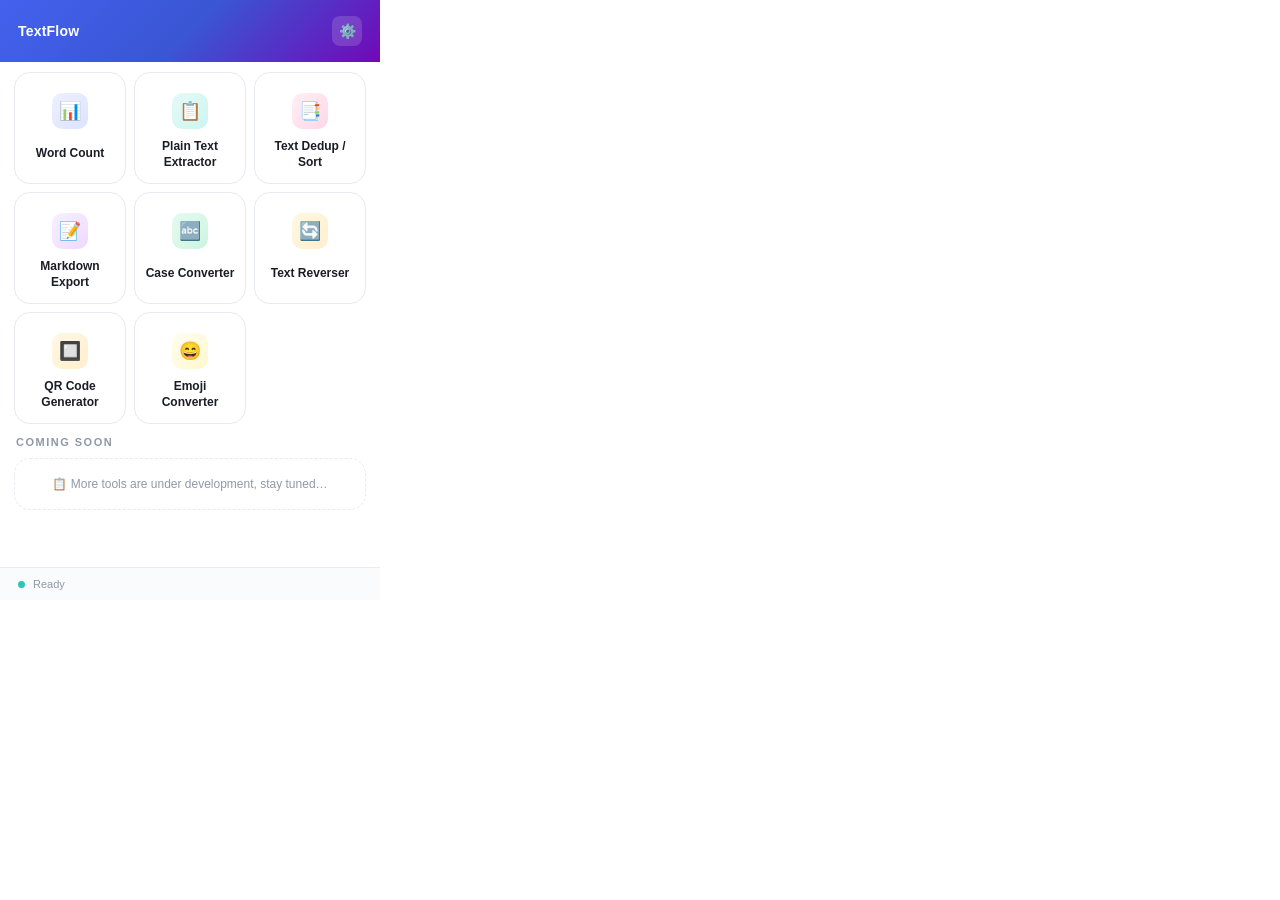
==== popup.html @ 9c817fc4 "Initial commit" ====
<!DOCTYPE html>
<html lang="zh-CN">
<head>
  <meta charset="UTF-8">
  <meta name="viewport" content="width=device-width, initial-scale=1.0">
  <title data-i18n="app.title">文本工具箱</title>
  <link rel="stylesheet" href="styles/popup.css">
</head>
<body>
  <div class="popup" id="popupRoot">
    <div class="header">
      <button class="header-back-btn" id="headerBackBtn" style="display:none;">←</button>
      <div class="title" id="headerTitle" data-i18n="app.title">文本工具箱</div>
      <button class="header-btn" id="settingsBtn" data-i18n-title="settings.title">⚙️</button>
    </div>

    <div class="content" id="contentArea">
      <div class="view active" id="viewHome">
        <div class="tool-grid" id="toolGrid">
          <div class="tool-card wordcount" data-tool="wordcount" id="cardWordCount">
            <div class="card-icon blue">📊</div>
            <div class="card-name" data-i18n="tools.wordcount.name">字数统计</div>
          </div>
          <div class="tool-card plaintext" data-tool="plaintext" id="cardPlainText">
            <div class="card-icon teal">📋</div>
            <div class="card-name" data-i18n="tools.plaintext.name">纯文本提取</div>
          </div>
          <div class="tool-card textdedup" data-tool="textdedup" id="cardTextDedup">
            <div class="card-icon pink">📑</div>
            <div class="card-name" data-i18n="tools.textdedup.name">去重/排序</div>
          </div>
          <div class="tool-card markdown" data-tool="markdown" id="cardMarkdown">
            <div class="card-icon purple">📝</div>
            <div class="card-name" data-i18n="tools.markdown.name">导出Markdown</div>
          </div>
          <div class="tool-card caseconverter" data-tool="caseconverter" id="cardCaseConverter">
            <div class="card-icon green">🔤</div>
            <div class="card-name" data-i18n="tools.caseconverter.name">大小写/风格转换</div>
          </div>
          <div class="tool-card textreverser" data-tool="textreverser" id="cardTextReverser">
            <div class="card-icon orange">🔄</div>
            <div class="card-name" data-i18n="tools.textreverser.name">文本反转</div>
          </div>
          <div class="tool-card qrcode" data-tool="qrcode" id="cardQRCode">
            <div class="card-icon orange">🔲</div>
            <div class="card-name" data-i18n="tools.qrcode.name">二维码生成</div>
          </div>
          <div class="tool-card emojiconverter" data-tool="emojiconverter" id="cardEmojiConverter">
            <div class="card-icon yellow">😄</div>
            <div class="card-name" data-i18n="tools.emoji_converter.name">Emoji转换</div>
          </div>
        </div>

        <div class="section-label" data-i18n="home.coming_soon">即将推出</div>
        <div class="coming-card" data-i18n="home.coming_soon_desc">
          📋 更多实用工具正在开发中，敬请期待…
        </div>
      </div>

      <div class="view" id="viewPlainText">

        <div class="mode-pills">
          <button class="mode-pill active" data-mode="selected" data-i18n="tools.plaintext.mode_selected">选中内容</button>
          <button class="mode-pill" data-mode="full" data-i18n="tools.plaintext.mode_full">整个页面</button>
        </div>

        <div class="toggle-row">
          <div>
            <div class="toggle-label" data-i18n="tools.plaintext.option_merge_lines">合并空行</div>
            <div class="toggle-desc" data-i18n="tools.plaintext.option_merge_lines_desc">压缩连续空行为单个空行</div>
          </div>
          <label class="toggle">
            <input type="checkbox" id="ptMergeLinesToggle" checked>
            <span class="slider"></span>
          </label>
        </div>

        <div class="toggle-row">
          <div>
            <div class="toggle-label" data-i18n="tools.plaintext.option_keep_urls">保留链接 URL</div>
            <div class="toggle-desc" data-i18n="tools.plaintext.option_keep_urls_desc">在链接文本后附加原始网址</div>
          </div>
          <label class="toggle">
            <input type="checkbox" id="ptKeepURLsToggle">
            <span class="slider"></span>
          </label>
        </div>

        <div class="result-area" id="ptResultArea">
          <div class="preview-panel">
            <div class="preview-body pt-preview" id="ptPreview"></div>
          </div>

          <div class="action-bar">
            <button class="export-btn primary" id="btnCopyPT" data-i18n="tools.plaintext.btn_copy">📋 复制文本</button>
            <button class="export-btn" id="btnDownloadPT" data-i18n="tools.plaintext.btn_download">💾 保存 .txt</button>
          </div>
        </div>
      </div>

      <div class="view" id="viewSettings">

        <div class="settings-section">
          <button class="settings-full-btn" id="btnOpenFullSettings" data-i18n="settings.open_full_settings">打开全部设置</button>

          <div class="settings-item suggestion-item" id="popupSuggestionSection">
            <div class="settings-item-label">
              <span data-i18n="suggestion.title">💡 想要新功能？</span>
            </div>
            <div class="suggestion-desc" data-i18n="suggestion.desc">告诉我们您需要的工具，我们将优先开发</div>
            <div class="suggestion-privacy" data-i18n="suggestion.privacy_note">提交时将附带当前页面标题和域名，仅用于了解功能需求场景</div>
            <div class="suggestion-input-wrapper">
              <textarea id="popupSuggestionInput" data-i18n-placeholder="suggestion.placeholder" placeholder="请输入您的建议（最多500字）…" maxlength="500"></textarea>
            </div>
            <div class="suggestion-row">
              <span class="suggestion-char-count" id="popupCharCount">0 / 500</span>
              <button class="suggestion-submit-btn" id="popupSubmitSuggestionBtn" disabled data-i18n="suggestion.btn_submit">提交建议</button>
            </div>
          </div>
        </div>
      </div>

      <div class="view" id="viewWordCount">

        <div class="mode-pills">
          <button class="mode-pill active" data-mode="selected" data-i18n="tools.wordcount.mode_selected">选中内容</button>
          <button class="mode-pill" data-mode="full" data-i18n="tools.wordcount.mode_full">整个页面</button>
        </div>

        <div class="result-area show" id="wcResultArea">
          <div class="stat-cards">
            <div class="stat-card highlight">
              <div class="stat-label" data-i18n="tools.wordcount.stat_total_chars">总字符数</div>
              <div class="stat-value" id="wcTotalChars">—</div>
            </div>
            <div class="stat-card">
              <div class="stat-label" data-i18n="tools.wordcount.stat_chars_no_space">不含空格</div>
              <div class="stat-value" id="wcCharsNoSpace">—</div>
            </div>
            <div class="stat-card">
              <div class="stat-label" data-i18n="tools.wordcount.stat_chinese">中文字符</div>
              <div class="stat-value" id="wcChinese">—</div>
            </div>
            <div class="stat-card">
              <div class="stat-label" data-i18n="tools.wordcount.stat_english">英文单词</div>
              <div class="stat-value" id="wcEnglish">—</div>
            </div>
          </div>

          <div class="stat-cards" id="wcPageExtras">
            <div class="stat-card" id="wcCardImages">
              <div class="stat-label" data-i18n="tools.wordcount.stat_images">图片数</div>
              <div class="stat-value" id="wcImages">—</div>
            </div>
            <div class="stat-card" id="wcCardVideos">
              <div class="stat-label" data-i18n="tools.wordcount.stat_videos">视频数</div>
              <div class="stat-value" id="wcVideos">—</div>
            </div>
            <div class="stat-card" id="wcCardLinks">
              <div class="stat-label" data-i18n="tools.wordcount.stat_links">链接数</div>
              <div class="stat-value" id="wcLinks">—</div>
            </div>
            <div class="stat-card">
              <div class="stat-label" data-i18n="tools.wordcount.stat_paragraphs">段落数</div>
              <div class="stat-value" id="wcParagraphs">—</div>
            </div>
            <div class="stat-card">
              <div class="stat-label" data-i18n="tools.wordcount.stat_sentences">句子数</div>
              <div class="stat-value" id="wcSentences">—</div>
            </div>
          </div>
        </div>
      </div>

      <div class="view" id="viewMarkdown">

        <div class="toggle-row">
          <div>
            <div class="toggle-label" data-i18n="tools.markdown.option_preserve_indent">保留段首缩进</div>
            <div class="toggle-desc" data-i18n="tools.markdown.option_preserve_indent_desc">保留原文中的段首缩进格式</div>
          </div>
          <label class="toggle">
            <input type="checkbox" id="mdPreserveIndentToggle">
            <span class="slider"></span>
          </label>
        </div>

        <div class="no-selection-banner" id="mdNoSelectionBanner" style="display:none;">
          <div class="banner-icon">⚠️</div>
          <div class="banner-content">
            <div class="banner-title" data-i18n="tools.markdown.no_selection_title">未选中内容</div>
            <div class="banner-desc" data-i18n="tools.markdown.no_selection_desc">请先在网页上选中需要导出的文本内容，然后再打开此功能。</div>
          </div>
        </div>

        <div class="result-area show" id="mdResultArea">
          <div class="preview-panel">
            <div class="preview-header">
              <button class="preview-tab active" data-tab="source" data-i18n="tools.markdown.tab_source">源码</button>
              <button class="preview-tab" data-tab="rendered" data-i18n="tools.markdown.tab_preview">预览</button>
            </div>
            <div class="preview-body" id="mdPreview"></div>
          </div>

          <div class="action-bar">
            <button class="export-btn primary" id="btnCopyMD" data-i18n="tools.markdown.btn_copy">📋 复制源码</button>
            <button class="export-btn" id="btnDownloadMD" data-i18n="tools.markdown.btn_download">💾 下载 .md</button>
          </div>
        </div>
      </div>

      <div class="view" id="viewQRCode">

        <div class="mode-pills">
          <button class="mode-pill active" data-mode="selected" data-i18n="tools.qrcode.mode_selected">选中内容</button>
          <button class="mode-pill" data-mode="full" data-i18n="tools.qrcode.mode_full">当前页面</button>
        </div>

        <div class="result-area show" id="qrResultArea">
          <div class="qr-content-label" id="qrContentLabel">
            <span class="qr-content-label-icon">📄</span>
            <span class="qr-content-text" id="qrContentText"></span>
          </div>

          <div class="qr-image-wrapper" id="qrImageWrapper">
            <img id="qrImage" alt="QR Code">
          </div>

          <div class="action-bar">
            <button class="export-btn primary" id="btnCopyQR" data-i18n="tools.qrcode.btn_copy">📋 复制二维码</button>
            <button class="export-btn" id="btnDownloadQR" data-i18n="tools.qrcode.btn_download">💾 下载二维码</button>
          </div>
        </div>
      </div>

      <div class="view" id="viewCaseConverter">

        <div class="mode-pills">
          <button class="mode-pill active" data-mode="selected" data-i18n="tools.caseconverter.mode_selected">选中内容</button>
          <button class="mode-pill" data-mode="manual" data-i18n="tools.caseconverter.mode_manual">手动输入</button>
        </div>

        <div class="case-input-area" id="ccInputArea" style="display:none;">
          <textarea id="ccManualInput" data-i18n-placeholder="tools.caseconverter.placeholder_input" placeholder="请输入或粘贴文本…" maxlength="5000"></textarea>
          <div class="case-char-count" id="ccCharCount">0 / 5000</div>
        </div>

        <div class="section-label" data-i18n="tools.caseconverter.label_source" id="ccSourceLabel">源文本</div>
        <div class="preview-panel" id="ccSourcePanel">
          <div class="preview-body" id="ccSourceText"></div>
        </div>

        <div class="section-label" data-i18n="tools.caseconverter.label_convert">转换方式</div>
        <div class="case-convert-grid" id="ccConvertGrid">
        </div>

        <div class="section-label" data-i18n="tools.caseconverter.label_result">转换结果</div>
        <div class="preview-panel">
          <div class="preview-body cc-result" id="ccResultText"></div>
        </div>

        <div class="action-bar">
          <button class="export-btn primary" id="btnCopyCC" data-i18n="tools.caseconverter.btn_copy">📋 复制结果</button>
        </div>
      </div>

      <div class="view" id="viewTextReverser">

        <div class="mode-pills">
          <button class="mode-pill active" data-mode="selected" data-i18n="tools.textreverser.mode_selected">选中内容</button>
          <button class="mode-pill" data-mode="manual" data-i18n="tools.textreverser.mode_manual">手动输入</button>
        </div>

        <div class="reverse-input-area" id="trInputArea" style="display:none;">
          <textarea id="trManualInput" data-i18n-placeholder="tools.textreverser.placeholder_input" placeholder="请输入或粘贴文本…" maxlength="5000"></textarea>
          <div class="reverse-char-count" id="trCharCount">0 / 5000</div>
        </div>

        <div class="section-label" data-i18n="tools.textreverser.label_source" id="trSourceLabel">源文本</div>
        <div class="preview-panel" id="trSourcePanel">
          <div class="preview-body" id="trSourceText"></div>
        </div>

        <div class="section-label" data-i18n="tools.textreverser.label_reverse">反转方式</div>
        <div class="reverse-grid" id="trReverseGrid">
        </div>

        <div class="section-label" data-i18n="tools.textreverser.label_result">反转结果</div>
        <div class="preview-panel">
          <div class="preview-body tr-result" id="trResultText"></div>
        </div>

        <div class="action-bar">
          <button class="export-btn primary" id="btnCopyTR" data-i18n="tools.textreverser.btn_copy">📋 复制结果</button>
        </div>
      </div>

      <div class="view" id="viewEmojiConverter">

        <div class="mode-pills">
          <button class="mode-pill active" data-mode="selected" data-i18n="tools.emoji_converter.mode_selected">选中内容</button>
          <button class="mode-pill" data-mode="manual" data-i18n="tools.emoji_converter.mode_manual">手动输入</button>
        </div>

        <div class="emoji-input-area" id="ecInputArea" style="display:none;">
          <textarea id="ecManualInput" data-i18n-placeholder="tools.emoji_converter.placeholder_input" placeholder="请输入或粘贴文本…" maxlength="5000"></textarea>
          <div class="emoji-char-count" id="ecCharCount">0 / 5000</div>
        </div>

        <div class="section-label" data-i18n="tools.emoji_converter.label_source" id="ecSourceLabel">源文本</div>
        <div class="preview-panel" id="ecSourcePanel">
          <div class="preview-body" id="ecSourceText"></div>
        </div>

        <div class="section-label" data-i18n="tools.emoji_converter.label_convert">转换方式</div>
        <div class="emoji-convert-grid" id="ecConvertGrid">
        </div>

        <div class="section-label" data-i18n="tools.emoji_converter.label_result">转换结果</div>
        <div class="preview-panel">
          <div class="preview-body ec-result" id="ecResultText"></div>
        </div>

        <div class="action-bar">
          <button class="export-btn primary" id="btnCopyEC" data-i18n="tools.emoji_converter.btn_copy">📋 复制结果</button>
        </div>
      </div>

      <div class="view" id="viewTextDedup">

        <div class="mode-pills">
          <button class="mode-pill active" data-mode="selected" data-i18n="tools.textdedup.mode_selected">选中内容</button>
          <button class="mode-pill" data-mode="manual" data-i18n="tools.textdedup.mode_manual">手动输入</button>
        </div>

        <div class="dedup-input-area" id="tdInputArea" style="display:none;">
          <textarea id="tdManualInput" data-i18n-placeholder="tools.textdedup.placeholder_input" placeholder="请输入或粘贴文本（每行一条）…" maxlength="5000"></textarea>
          <div class="dedup-char-count" id="tdCharCount">0 / 5000</div>
        </div>

        <div class="section-label" data-i18n="tools.textdedup.label_source" id="tdSourceLabel">源文本</div>
        <div class="preview-panel" id="tdSourcePanel">
          <div class="preview-body" id="tdSourceText"></div>
        </div>

        <div class="section-label" data-i18n="tools.textdedup.label_options">操作选项</div>
        <div class="toggle-row">
          <div>
            <div class="toggle-label" data-i18n="tools.textdedup.option_ignore_blank">忽略空白行</div>
            <div class="toggle-desc" data-i18n="tools.textdedup.option_ignore_blank_desc">处理前先移除空行</div>
          </div>
          <label class="toggle">
            <input type="checkbox" id="tdIgnoreBlankToggle">
            <span class="slider"></span>
          </label>
        </div>

        <div class="section-label" data-i18n="tools.textdedup.label_operation">处理方式</div>
        <div class="dedup-grid" id="tdOperationGrid">
        </div>

        <div class="section-label" data-i18n="tools.textdedup.label_result">处理结果</div>
        <div class="preview-panel">
          <div class="preview-body td-result" id="tdResultText"></div>
        </div>

        <div class="action-bar">
          <button class="export-btn primary" id="btnCopyTD" data-i18n="tools.textdedup.btn_copy">📋 复制结果</button>
        </div>
      </div>
    </div>

    <div class="status-bar">
      <span class="pulse-dot"></span>
      <span id="statusText" data-i18n="app.status_ready">就绪</span>
    </div>

    <div class="toast" id="toast" style="display:none;"></div>
  </div>

  <script src="utils/core.js"></script>
  <script src="utils/shared.js"></script>
  <script src="popup.js"></script>
</body>
</html>
---- styles/popup.css ----
:root {
  --bg: #f4f6f9;
  --surface: #ffffff;
  --surface-hover: #f8f9fb;
  --text: #1a1d26;
  --text-sec: #5f6b7a;
  --text-muted: #9099a8;
  --border: #e7eaf0;
  --accent: #4361ee;
  --accent-light: #eef0ff;
  --accent2: #7209b7;
  --accent3: #f72585;
  --success: #2ec4b6;
  --warning: #ff9f1c;
  --danger: #e71d36;
  --radius: 14px;
  --radius-sm: 10px;
  --shadow-sm: 0 1px 3px rgba(0,0,0,0.04);
  --shadow: 0 4px 20px rgba(0,0,0,0.06);
  --shadow-lg: 0 8px 40px rgba(0,0,0,0.08);
  --transition: 250ms cubic-bezier(0.4, 0, 0.2, 1);
}

* { margin: 0; padding: 0; box-sizing: border-box; }

body {
  font-family: -apple-system, BlinkMacSystemFont, "Segoe UI", Roboto, sans-serif;
  background: transparent;
  display: block;
  width: 380px;
  height: 600px;
  margin: 0;
  padding: 0;
  overflow: hidden;
  border: none;
  outline: none;
}

.popup {
  width: 380px;
  height: 600px;
  background: var(--surface);
  border-radius: 0;
  overflow: hidden;
  display: flex;
  flex-direction: column;
  position: relative;
  margin: 0;
  padding: 0;
  border: none;
  outline: none;
}

.header {
  display: flex;
  align-items: center;
  padding: 16px 18px;
  background: linear-gradient(135deg, #4361ee 0%, #3a56d4 50%, #7209b7 100%);
  color: #fff;
  gap: 10px;
  flex-shrink: 0;
}

.title {
  font-size: 14px;
  font-weight: 700;
  flex: 1;
  letter-spacing: 0.2px;
}

.header-btn {
  width: 30px;
  height: 30px;
  border-radius: 8px;
  background: rgba(255,255,255,0.15);
  border: none;
  color: #fff;
  cursor: pointer;
  font-size: 14px;
  transition: all var(--transition);
  display: flex;
  align-items: center;
  justify-content: center;
}

.header-btn:hover { background: rgba(255,255,255,0.25); }

.header-back-btn {
  width: 30px;
  height: 30px;
  border-radius: 8px;
  background: rgba(255,255,255,0.15);
  border: none;
  color: #fff;
  cursor: pointer;
  font-size: 16px;
  transition: all var(--transition);
  display: flex;
  align-items: center;
  justify-content: center;
  flex-shrink: 0;
  line-height: 1;
}

.header-back-btn:hover { background: rgba(255,255,255,0.25); }

.content {
  flex: 1;
  overflow-y: auto;
  padding: 10px 14px 80px;
}

.content::-webkit-scrollbar { width: 4px; }
.content::-webkit-scrollbar-thumb {
  background: var(--border);
  border-radius: 4px;
}

.tool-grid {
  display: grid;
  grid-template-columns: 1fr 1fr 1fr;
  gap: 8px;
  margin-bottom: 12px;
}

.tool-card {
  border-radius: 16px;
  padding: 20px 10px 12px;
  cursor: pointer;
  transition: all var(--transition);
  position: relative;
  overflow: hidden;
  border: 1.5px solid var(--border);
  background: var(--surface);
  display: flex;
  flex-direction: column;
  align-items: center;
  justify-content: flex-start;
  gap: 10px;
  aspect-ratio: 1;
}

.tool-card:hover {
  transform: translateY(-3px);
  box-shadow: var(--shadow);
  border-color: transparent;
}

.tool-card:active { transform: translateY(-1px) scale(0.98); }

.tool-card.wordcount:hover {
  background: linear-gradient(135deg, #eef0ff 0%, #fff 100%);
  box-shadow: 0 8px 30px rgba(67,97,238,0.12);
  border-color: #4361ee;
}

.tool-card.markdown:hover {
  background: linear-gradient(135deg, #f8f0ff 0%, #fff 100%);
  box-shadow: 0 8px 30px rgba(114,9,183,0.12);
  border-color: #7209b7;
}

.tool-card.plaintext:hover {
  background: linear-gradient(135deg, #e6faf7 0%, #fff 100%);
  box-shadow: 0 8px 30px rgba(46,196,182,0.12);
  border-color: #2ec4b6;
}

.tool-card.qrcode:hover {
  background: linear-gradient(135deg, #fff8e6 0%, #fff 100%);
  box-shadow: 0 8px 30px rgba(255,159,28,0.12);
  border-color: #ff9f1c;
}

.tool-card.caseconverter:hover {
  background: linear-gradient(135deg, #e6faf0 0%, #fff 100%);
  box-shadow: 0 8px 30px rgba(46,204,113,0.12);
  border-color: #2ecc71;
}

.tool-card.textreverser:hover {
  background: linear-gradient(135deg, #fff0e6 0%, #fff 100%);
  box-shadow: 0 8px 30px rgba(255,107,53,0.12);
  border-color: #ff6b35;
}

.tool-card.textdedup:hover {
  background: linear-gradient(135deg, #fff0f5 0%, #fff 100%);
  box-shadow: 0 8px 30px rgba(247,37,133,0.12);
  border-color: #f72585;
}

.tool-card.emojiconverter:hover {
  background: linear-gradient(135deg, #fffdf0 0%, #fff 100%);
  box-shadow: 0 8px 30px rgba(240,180,0,0.12);
  border-color: #f0b400;
}

.tool-card.disabled {
  opacity: 0.65;
  cursor: default;
  pointer-events: none;
}

.tool-card.disabled:hover {
  transform: none;
  box-shadow: none;
  border-color: var(--border);
}

.card-icon {
  width: 36px;
  height: 36px;
  border-radius: 10px;
  display: flex;
  align-items: center;
  justify-content: center;
  font-size: 18px;
  flex-shrink: 0;
}

.card-icon.blue { background: linear-gradient(135deg, #eef0ff, #dce3ff); color: #4361ee; }
.card-icon.purple { background: linear-gradient(135deg, #f8f0ff, #eed9ff); color: #7209b7; }
.card-icon.pink { background: linear-gradient(135deg, #fff0f5, #ffd6e7); color: #f72585; }
.card-icon.teal { background: linear-gradient(135deg, #e6faf7, #ccf5ef); color: #2ec4b6; }
.card-icon.orange { background: linear-gradient(135deg, #fff8e6, #ffefcc); color: #ff9f1c; }
.card-icon.green { background: linear-gradient(135deg, #e6faf0, #ccf5e0); color: #2ecc71; }
.card-icon.yellow { background: linear-gradient(135deg, #fffdf0, #fff8cc); color: #f0b400; }

.card-name {
  font-size: 12px;
  font-weight: 700;
  color: var(--text);
  text-align: center;
  min-height: 2.5em;
  display: flex;
  align-items: center;
  justify-content: center;
  line-height: 1.3;
}

.card-badge {
  position: absolute;
  top: 12px;
  right: 12px;
  padding: 2px 8px;
  border-radius: 20px;
  font-size: 9px;
  font-weight: 700;
  letter-spacing: 0.5px;
}

.card-badge.new { background: #eef0ff; color: #4361ee; }

.section-label {
  font-size: 11px;
  font-weight: 700;
  color: var(--text-muted);
  text-transform: uppercase;
  letter-spacing: 1.5px;
  margin: 12px 0 10px 2px;
}

.coming-card {
  border-radius: 16px;
  padding: 18px;
  border: 1.5px dashed var(--border);
  text-align: center;
  color: var(--text-muted);
  font-size: 12px;
  background: var(--surface);
  transition: all var(--transition);
  cursor: default;
}

.coming-card:hover {
  border-color: #4361ee;
  background: #fafbff;
}

.settings-full-btn {
  width: 100%;
  padding: 12px 14px;
  border-radius: 12px;
  background: var(--surface);
  border: 1.5px solid var(--border);
  color: var(--text-sec);
  cursor: pointer;
  font-size: 12px;
  font-weight: 600;
  transition: all var(--transition);
  display: flex;
  align-items: center;
  justify-content: center;
  white-space: nowrap;
}

.settings-full-btn:hover {
  background: var(--accent-light);
  border-color: var(--accent);
  color: var(--accent);
}

.mode-pills {
  display: flex;
  gap: 8px;
  margin-bottom: 16px;
}

.mode-pill {
  flex: 1;
  padding: 10px 14px;
  border-radius: 12px;
  border: 1.5px solid var(--border);
  background: var(--surface);
  font-size: 12px;
  font-weight: 600;
  cursor: pointer;
  transition: all var(--transition);
  color: var(--text-muted);
  text-align: center;
}

.mode-pill.active {
  background: #eef0ff;
  border-color: #4361ee;
  color: #4361ee;
  box-shadow: 0 2px 8px rgba(67,97,238,0.1);
}

.btn-primary {
  width: 100%;
  padding: 12px 20px;
  border-radius: 14px;
  border: none;
  font-size: 13px;
  font-weight: 700;
  cursor: pointer;
  transition: all var(--transition);
  display: flex;
  align-items: center;
  justify-content: center;
  gap: 8px;
  background: linear-gradient(135deg, #4361ee, #3a56d4);
  color: #fff;
  margin-bottom: 16px;
  box-shadow: 0 4px 14px rgba(67,97,238,0.25);
}

.btn-primary:hover {
  transform: translateY(-2px);
  box-shadow: 0 6px 20px rgba(67,97,238,0.35);
}

.btn-primary:active { transform: translateY(0); }

.btn-primary.loading {
  pointer-events: none;
  opacity: 0.8;
}

.btn-primary.accent2 {
  background: linear-gradient(135deg, #7209b7, #5c0890);
  box-shadow: 0 4px 14px rgba(114,9,183,0.25);
}

.btn-primary.accent2:hover {
  box-shadow: 0 6px 20px rgba(114,9,183,0.35);
}

.btn-primary.accent3 {
  background: linear-gradient(135deg, #f72585, #d42073);
  box-shadow: 0 4px 14px rgba(247,37,133,0.25);
}

.btn-secondary {
  width: 100%;
  padding: 12px 20px;
  border-radius: 14px;
  border: 1.5px solid var(--border);
  font-size: 13px;
  font-weight: 700;
  cursor: pointer;
  transition: all var(--transition);
  display: flex;
  align-items: center;
  justify-content: center;
  gap: 8px;
  background: var(--surface);
  color: var(--text);
  margin-bottom: 16px;
  box-shadow: none;
}

.btn-secondary:hover {
  border-color: var(--accent);
  background: #fafbff;
}

.spinner {
  width: 16px;
  height: 16px;
  border: 2.5px solid rgba(255,255,255,0.3);
  border-top-color: #fff;
  border-radius: 50%;
  animation: spin 0.6s linear infinite;
  display: none;
}

.spinner.dark {
  border-color: rgba(67,97,238,0.2);
  border-top-color: #4361ee;
}

.loading .spinner { display: block; }

@keyframes spin { to { transform: rotate(360deg); } }

.stat-cards {
  display: grid;
  grid-template-columns: 1fr 1fr;
  gap: 8px;
  margin-bottom: 16px;
}

.stat-card {
  padding: 14px 12px;
  border-radius: 14px;
  background: var(--surface);
  border: 1px solid var(--border);
  transition: all var(--transition);
}

.stat-card:hover {
  border-color: var(--accent);
  background: #fafbff;
}

.stat-card .stat-label {
  font-size: 11px;
  color: var(--text-muted);
  margin-bottom: 4px;
  font-weight: 500;
}

.stat-card .stat-value {
  font-size: 22px;
  font-weight: 800;
  color: var(--text);
  font-variant-numeric: tabular-nums;
}

.stat-card.highlight {
  border-color: #4361ee;
  background: #eef0ff;
}

.stat-card.highlight .stat-value { color: #4361ee; }

.info-tag {
  display: inline-flex;
  align-items: center;
  gap: 4px;
  padding: 4px 10px;
  border-radius: 20px;
  background: #e6faf7;
  color: #2ec4b6;
  font-size: 11px;
  font-weight: 600;
  margin-bottom: 14px;
}

.info-tag.warn {
  background: #fff8e6;
  color: #ff9f1c;
}

.toggle-row {
  display: flex;
  align-items: center;
  justify-content: space-between;
  padding: 12px 14px;
  border-radius: 12px;
  background: var(--surface);
  border: 1px solid var(--border);
  margin-bottom: 14px;
}

.toggle-label {
  font-size: 12px;
  font-weight: 600;
  color: var(--text);
}

.toggle-desc {
  font-size: 10px;
  color: var(--text-muted);
  margin-top: 1px;
}

.toggle {
  position: relative;
  width: 44px;
  height: 26px;
  flex-shrink: 0;
}

.toggle input { display: none; }

.toggle .slider {
  position: absolute;
  top: 0;
  left: 0;
  right: 0;
  bottom: 0;
  background: #d1d5db;
  border-radius: 26px;
  transition: var(--transition);
  cursor: pointer;
}

.toggle .slider::before {
  content: "";
  position: absolute;
  width: 22px;
  height: 22px;
  left: 2px;
  top: 2px;
  background: #fff;
  border-radius: 50%;
  transition: var(--transition);
  box-shadow: 0 1px 3px rgba(0,0,0,0.15);
}

.toggle input:checked + .slider { background: #4361ee; }

.toggle input:checked + .slider::before { transform: translateX(18px); }

.preview-panel {
  border-radius: 16px;
  border: 1px solid var(--border);
  background: #fafbfc;
  overflow: hidden;
  margin-bottom: 14px;
}

.preview-header {
  display: flex;
  gap: 2px;
  padding: 4px;
  background: var(--surface);
  border-bottom: 1px solid var(--border);
}

.preview-tab {
  flex: 1;
  padding: 8px 12px;
  border-radius: 10px;
  border: none;
  font-size: 11px;
  font-weight: 600;
  cursor: pointer;
  transition: all var(--transition);
  background: transparent;
  color: var(--text-muted);
}

.preview-tab.active {
  background: #eef0ff;
  color: #4361ee;
}

.preview-body {
  padding: 14px;
  font-size: 12px;
  line-height: 1.7;
  max-height: 160px;
  overflow-y: auto;
  color: var(--text-sec);
  font-family: "SF Mono", "Fira Code", monospace;
  white-space: pre-wrap;
  word-break: break-word;
}

.preview-body.rendered {
  font-family: -apple-system, BlinkMacSystemFont, "Segoe UI", Roboto, sans-serif;
}

.pt-preview {
  font-family: "SF Mono", "Fira Code", "Menlo", monospace;
  font-size: 11px;
  line-height: 1.7;
  color: var(--text-sec);
  white-space: pre-wrap;
  word-break: break-word;
  max-height: 170px;
  overflow-y: auto;
}

.pt-preview:empty::after {
  content: attr(data-placeholder);
  color: var(--text-muted);
}

.action-bar {
  position: fixed;
  bottom: 40px;
  left: 0;
  right: 0;
  width: 100%;
  z-index: 100;
  display: flex;
  gap: 10px;
  padding: 12px 14px;
  background: rgba(255,255,255,0.95);
  backdrop-filter: blur(12px);
  -webkit-backdrop-filter: blur(12px);
  border-top: 1px solid var(--border);
  box-shadow: 0 -4px 24px rgba(0,0,0,0.08), 0 0 0 1px rgba(0,0,0,0.02);
  box-sizing: border-box;
}

.export-btn {
  flex: 1;
  padding: 14px 20px;
  border-radius: 14px;
  font-size: 14px;
  font-weight: 700;
  cursor: pointer;
  transition: all var(--transition);
  display: flex;
  align-items: center;
  justify-content: center;
  gap: 8px;
  background: var(--surface);
  border: 1.5px solid var(--border);
  color: var(--text);
  white-space: nowrap;
}

.export-btn:hover {
  border-color: var(--accent);
  background: #fafbff;
}

.export-btn.primary {
  background: linear-gradient(135deg, #4361ee, #3a56d4);
  border-color: #4361ee;
  color: #fff;
  box-shadow: 0 4px 14px rgba(67,97,238,0.25);
}

.export-btn.primary:hover {
  background: linear-gradient(135deg, #3a56d4, #2f4bc0);
  box-shadow: 0 6px 20px rgba(67,97,238,0.35);
}

.status-bar {
  display: flex;
  align-items: center;
  gap: 8px;
  padding: 10px 18px;
  border-top: 1px solid var(--border);
  background: #fafbfc;
  font-size: 11px;
  color: var(--text-muted);
  flex-shrink: 0;
}

.pulse-dot {
  width: 7px;
  height: 7px;
  border-radius: 50%;
  background: #2ec4b6;
  animation: pulse 1.5s ease-in-out infinite;
}

@keyframes pulse {
  0%, 100% { opacity: 1; }
  50% { opacity: 0.4; }
}

.toast {
  position: absolute;
  top: 16px;
  left: 50%;
  transform: translateX(-50%);
  padding: 10px 20px;
  border-radius: 30px;
  background: #1a1d26;
  color: #fff;
  font-size: 12px;
  font-weight: 600;
  white-space: nowrap;
  animation: toastIn 0.3s ease;
  z-index: 10;
  box-shadow: 0 8px 30px rgba(0,0,0,0.2);
}

@keyframes toastIn {
  from { opacity: 0; transform: translateX(-50%) translateY(-10px); }
  to { opacity: 1; transform: translateX(-50%) translateY(0); }
}

.view { display: none; }
.view.active { display: block; }

.result-area { display: none; }
.result-area.show { display: block; }

.no-selection-banner {
  display: flex;
  align-items: flex-start;
  gap: 12px;
  padding: 16px 14px;
  border-radius: 14px;
  background: #fff8e6;
  border: 1.5px solid #ffd966;
  margin-bottom: 14px;
  animation: bannerSlideIn 0.35s ease;
}

.no-selection-banner .banner-icon {
  font-size: 20px;
  flex-shrink: 0;
  line-height: 1.4;
}

.no-selection-banner .banner-content {
  flex: 1;
  min-width: 0;
}

.no-selection-banner .banner-title {
  font-size: 13px;
  font-weight: 700;
  color: #8a6d00;
  margin-bottom: 4px;
}

.no-selection-banner .banner-desc {
  font-size: 11px;
  color: #a07f1a;
  line-height: 1.5;
}

@keyframes bannerSlideIn {
  from { opacity: 0; transform: translateY(-8px); }
  to { opacity: 1; transform: translateY(0); }
}

.chip-row {
  display: flex;
  gap: 6px;
  margin-bottom: 14px;
  flex-wrap: wrap;
}

.chip {
  padding: 5px 12px;
  border-radius: 20px;
  border: 1px solid var(--border);
  font-size: 11px;
  font-weight: 600;
  cursor: pointer;
  transition: all var(--transition);
  background: var(--surface);
  color: var(--text-muted);
}

.chip.active {
  background: #eef0ff;
  border-color: #4361ee;
  color: #4361ee;
}

.settings-section {
  display: flex;
  flex-direction: column;
  gap: 12px;
}

.settings-item {
  padding: 16px;
  border-radius: 14px;
  background: var(--surface);
  border: 1px solid var(--border);
}

.settings-item-label {
  font-size: 12px;
  font-weight: 700;
  color: var(--text);
  margin-bottom: 12px;
}

.language-options {
  display: flex;
  gap: 10px;
}

.lang-option {
  flex: 1;
  padding: 12px 16px;
  border-radius: 12px;
  border: 1.5px solid var(--border);
  background: var(--surface);
  font-size: 13px;
  font-weight: 600;
  cursor: pointer;
  transition: all var(--transition);
  color: var(--text-muted);
  text-align: center;
}

.lang-option:hover {
  background: #f4f6f9;
  border-color: var(--text-muted);
}

.lang-option.active {
  background: #eef0ff;
  border-color: #4361ee;
  color: #4361ee;
  box-shadow: 0 2px 8px rgba(67,97,238,0.1);
}

.suggestion-item .suggestion-desc {
  font-size: 11px;
  color: var(--text-muted);
  margin-bottom: 4px;
  line-height: 1.4;
}

.suggestion-item .suggestion-privacy {
  font-size: 10px;
  color: var(--text-muted);
  opacity: 0.7;
  margin-bottom: 10px;
  line-height: 1.4;
}

.suggestion-item .suggestion-input-wrapper textarea {
  width: 100%;
  padding: 10px 12px;
  border-radius: 12px;
  border: 1.5px solid var(--border);
  background: var(--bg);
  color: var(--text);
  font-size: 12px;
  font-family: inherit;
  resize: none;
  min-height: 64px;
  max-height: 120px;
  transition: border-color var(--transition);
  line-height: 1.5;
}

.suggestion-item .suggestion-input-wrapper textarea:focus {
  border-color: var(--accent);
  outline: none;
  box-shadow: 0 0 0 3px rgba(67,97,238,0.08);
}

.suggestion-item .suggestion-row {
  display: flex;
  align-items: center;
  justify-content: space-between;
  margin-top: 10px;
}

.suggestion-item .suggestion-char-count {
  font-size: 11px;
  color: var(--text-muted);
  font-weight: 500;
}

.suggestion-item .suggestion-char-count.warn {
  color: var(--danger);
}

.suggestion-item .suggestion-submit-btn {
  padding: 8px 20px;
  border-radius: 10px;
  border: none;
  background: linear-gradient(135deg, #4361ee, #3a56d4);
  color: #fff;
  font-size: 12px;
  font-weight: 700;
  cursor: pointer;
  transition: all var(--transition);
  box-shadow: 0 4px 14px rgba(67,97,238,0.25);
}

.suggestion-item .suggestion-submit-btn:hover {
  transform: translateY(-1px);
  box-shadow: 0 6px 20px rgba(67,97,238,0.35);
}

.suggestion-item .suggestion-submit-btn:active {
  transform: translateY(0);
}

.suggestion-item .suggestion-submit-btn:disabled {
  opacity: 0.4;
  cursor: not-allowed;
  transform: none;
  box-shadow: none;
}

.suggestion-item .suggestion-submit-btn.done {
  background: linear-gradient(135deg, #2ec4b6, #25a89c);
  box-shadow: 0 4px 14px rgba(46,196,182,0.3);
}

body.i18n-transitioning .popup {
  opacity: 0.85;
  transition: opacity 150ms ease;
}

.popup {
  transition: opacity 150ms ease;
}

.qr-content-label {
  display: flex;
  align-items: center;
  gap: 6px;
  padding: 10px 14px;
  border-radius: 12px;
  background: #fafbfc;
  border: 1px solid var(--border);
  margin-bottom: 14px;
  font-size: 11px;
  color: var(--text-sec);
  line-height: 1.5;
  word-break: break-all;
}

.qr-content-label-icon {
  flex-shrink: 0;
  font-size: 14px;
}

.qr-content-text {
  overflow: hidden;
  text-overflow: ellipsis;
  display: -webkit-box;
  -webkit-line-clamp: 2;
  -webkit-box-orient: vertical;
}

.qr-image-wrapper {
  display: flex;
  justify-content: center;
  align-items: center;
  padding: 20px;
  background: #fafbfc;
  border-radius: 16px;
  border: 1px solid var(--border);
  margin-bottom: 14px;
  min-height: 180px;
}

.qr-image-wrapper img {
  max-width: 200px;
  height: auto;
  image-rendering: pixelated;
}

.case-input-area {
  margin-bottom: 14px;
}

.case-input-area textarea {
  width: 100%;
  padding: 12px 14px;
  border-radius: 12px;
  border: 1.5px solid var(--border);
  background: var(--surface);
  color: var(--text);
  font-size: 12px;
  font-family: inherit;
  resize: vertical;
  min-height: 80px;
  max-height: 180px;
  line-height: 1.6;
  transition: border-color var(--transition);
}

.case-input-area textarea:focus {
  border-color: #2ecc71;
  outline: none;
  box-shadow: 0 0 0 3px rgba(46,204,113,0.08);
}

.case-char-count {
  text-align: right;
  font-size: 10px;
  color: var(--text-muted);
  margin-top: 4px;
}

.case-convert-grid {
  display: grid;
  grid-template-columns: 1fr 1fr 1fr;
  gap: 6px;
  margin-bottom: 16px;
}

.case-convert-btn {
  padding: 10px 6px;
  border-radius: 12px;
  border: 1.5px solid var(--border);
  background: var(--surface);
  font-size: 11px;
  font-weight: 600;
  cursor: pointer;
  transition: all var(--transition);
  color: var(--text-sec);
  text-align: center;
  font-family: "SF Mono", "Fira Code", "Menlo", monospace;
  word-break: break-all;
}

.case-convert-btn:hover {
  background: #f4f6f9;
  border-color: var(--text-muted);
}

.case-convert-btn.active {
  background: linear-gradient(135deg, #e6faf0, #d0f5e5);
  border-color: #2ecc71;
  color: #27ae60;
  box-shadow: 0 2px 8px rgba(46,204,113,0.15);
}

.cc-result {
  font-family: "SF Mono", "Fira Code", "Menlo", monospace;
  font-size: 12px;
  line-height: 1.7;
  color: var(--text);
  white-space: pre-wrap;
  word-break: break-all;
  min-height: 48px;
}

.reverse-input-area {
  margin-bottom: 14px;
}

.reverse-input-area textarea {
  width: 100%;
  padding: 12px 14px;
  border-radius: 12px;
  border: 1.5px solid var(--border);
  background: var(--surface);
  font-size: 13px;
  color: var(--text);
  resize: vertical;
  min-height: 80px;
  max-height: 180px;
  line-height: 1.6;
  transition: border-color var(--transition);
  font-family: inherit;
}

.reverse-input-area textarea:focus {
  border-color: #ff6b35;
  outline: none;
  box-shadow: 0 0 0 3px rgba(255,107,53,0.08);
}

.reverse-char-count {
  text-align: right;
  font-size: 10px;
  color: var(--text-muted);
  margin-top: 4px;
}

.reverse-grid {
  display: grid;
  grid-template-columns: 1fr 1fr;
  gap: 6px;
  margin-bottom: 16px;
}

.reverse-btn {
  padding: 12px 6px;
  border-radius: 12px;
  border: 1.5px solid var(--border);
  background: var(--surface);
  font-size: 12px;
  font-weight: 600;
  cursor: pointer;
  transition: all var(--transition);
  color: var(--text);
  text-align: center;
}

.reverse-btn:hover {
  background: #f4f6f9;
  border-color: var(--text-muted);
}

.reverse-btn.active {
  background: linear-gradient(135deg, #fff0e6, #ffe4d0);
  border-color: #ff6b35;
  color: #e65c1e;
  box-shadow: 0 2px 8px rgba(255,107,53,0.15);
}

.tr-result {
  font-family: "SF Mono", "Fira Code", "Menlo", monospace;
  font-size: 12px;
  line-height: 1.7;
}

.dedup-input-area {
  margin-bottom: 14px;
}

.dedup-input-area textarea {
  width: 100%;
  padding: 12px 14px;
  border-radius: 12px;
  border: 1.5px solid var(--border);
  background: var(--surface);
  font-size: 13px;
  color: var(--text);
  resize: vertical;
  min-height: 80px;
  max-height: 180px;
  line-height: 1.6;
  transition: border-color var(--transition);
  font-family: inherit;
}

.dedup-input-area textarea:focus {
  border-color: #f72585;
  outline: none;
  box-shadow: 0 0 0 3px rgba(247,37,133,0.08);
}

.dedup-char-count {
  text-align: right;
  font-size: 10px;
  color: var(--text-muted);
  margin-top: 4px;
}

.dedup-grid {
  display: grid;
  grid-template-columns: 1fr 1fr;
  gap: 6px;
  margin-bottom: 16px;
}

.dedup-btn {
  padding: 12px 6px;
  border-radius: 12px;
  border: 1.5px solid var(--border);
  background: var(--surface);
  font-size: 12px;
  font-weight: 600;
  cursor: pointer;
  transition: all var(--transition);
  color: var(--text);
  text-align: center;
}

.dedup-btn:hover {
  background: #f4f6f9;
  border-color: var(--text-muted);
}

.dedup-btn.active {
  background: linear-gradient(135deg, #fff0f5, #ffd6e7);
  border-color: #f72585;
  color: #c9184a;
  box-shadow: 0 2px 8px rgba(247,37,133,0.15);
}

.td-result {
  font-family: "SF Mono", "Fira Code", "Menlo", monospace;
  font-size: 12px;
  line-height: 1.7;
}

.emoji-input-area {
  margin-bottom: 14px;
}

.emoji-input-area textarea {
  width: 100%;
  padding: 12px 14px;
  border-radius: 12px;
  border: 1.5px solid var(--border);
  background: var(--surface);
  font-size: 13px;
  color: var(--text);
  resize: vertical;
  min-height: 80px;
  max-height: 180px;
  line-height: 1.6;
  transition: border-color var(--transition);
  font-family: inherit;
}

.emoji-input-area textarea:focus {
  border-color: #f0b400;
  outline: none;
  box-shadow: 0 0 0 3px rgba(240,180,0,0.08);
}

.emoji-char-count {
  text-align: right;
  font-size: 10px;
  color: var(--text-muted);
  margin-top: 4px;
}

.emoji-convert-grid {
  display: grid;
  grid-template-columns: 1fr 1fr 1fr;
  gap: 6px;
  margin-bottom: 16px;
}

.emoji-convert-btn {
  padding: 10px 6px;
  border-radius: 12px;
  border: 1.5px solid var(--border);
  background: var(--surface);
  font-size: 11px;
  font-weight: 600;
  cursor: pointer;
  transition: all var(--transition);
  color: var(--text-sec);
  text-align: center;
  word-break: break-all;
}

.emoji-convert-btn:hover {
  background: #f4f6f9;
  border-color: var(--text-muted);
}

.emoji-convert-btn.active {
  background: linear-gradient(135deg, #fffdf0, #fff8cc);
  border-color: #f0b400;
  color: #c89600;
  box-shadow: 0 2px 8px rgba(240,180,0,0.15);
}

.ec-result {
  font-family: "SF Mono", "Fira Code", "Menlo", monospace;
  font-size: 12px;
  line-height: 1.7;
  color: var(--text);
  white-space: pre-wrap;
  word-break: break-all;
  min-height: 48px;
}

@media (max-width: 420px) {
  .action-bar {
    bottom: 38px;
    padding: 10px 12px;
    gap: 8px;
  }
  .export-btn {
    padding: 12px 16px;
    font-size: 13px;
    border-radius: 12px;
  }
}

@media (max-width: 360px) {
  .action-bar {
    bottom: 36px;
    padding: 8px 10px;
    gap: 6px;
  }
  .export-btn {
    padding: 10px 12px;
    font-size: 12px;
    border-radius: 10px;
  }
}
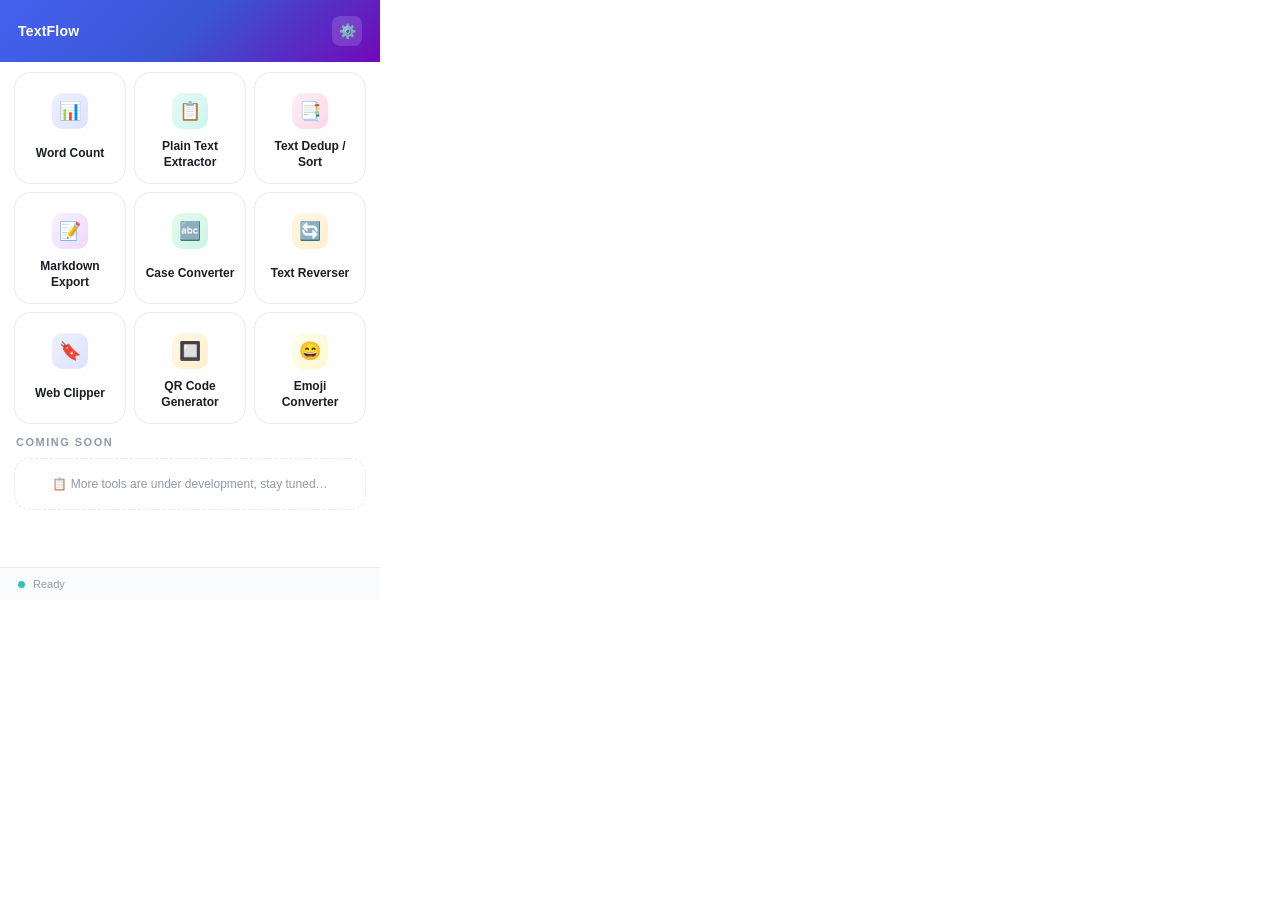
==== commit 94b2bf4f: "Add web clipping tool" ====
--- a/popup.html
+++ b/popup.html
@@ -37,19 +37,23 @@
             <div class="card-icon green">🔤</div>
             <div class="card-name" data-i18n="tools.caseconverter.name">大小写/风格转换</div>
           </div>
-          <div class="tool-card textreverser" data-tool="textreverser" id="cardTextReverser">
-            <div class="card-icon orange">🔄</div>
-            <div class="card-name" data-i18n="tools.textreverser.name">文本反转</div>
-          </div>
-          <div class="tool-card qrcode" data-tool="qrcode" id="cardQRCode">
-            <div class="card-icon orange">🔲</div>
-            <div class="card-name" data-i18n="tools.qrcode.name">二维码生成</div>
-          </div>
-          <div class="tool-card emojiconverter" data-tool="emojiconverter" id="cardEmojiConverter">
-            <div class="card-icon yellow">😄</div>
-            <div class="card-name" data-i18n="tools.emoji_converter.name">Emoji转换</div>
-          </div>
-        </div>
+	          <div class="tool-card textreverser" data-tool="textreverser" id="cardTextReverser">
+	            <div class="card-icon orange">🔄</div>
+	            <div class="card-name" data-i18n="tools.textreverser.name">文本反转</div>
+	          </div>
+	          <div class="tool-card webclip" data-tool="webclip" id="cardWebClip">
+	            <div class="card-icon blue">🔖</div>
+	            <div class="card-name" data-i18n="tools.webclip.name">网页剪藏</div>
+	          </div>
+	          <div class="tool-card qrcode" data-tool="qrcode" id="cardQRCode">
+	            <div class="card-icon orange">🔲</div>
+	            <div class="card-name" data-i18n="tools.qrcode.name">二维码生成</div>
+	          </div>
+	          <div class="tool-card emojiconverter" data-tool="emojiconverter" id="cardEmojiConverter">
+	            <div class="card-icon yellow">😄</div>
+	            <div class="card-name" data-i18n="tools.emoji_converter.name">Emoji转换</div>
+	          </div>
+	        </div>
 
         <div class="section-label" data-i18n="home.coming_soon">即将推出</div>
         <div class="coming-card" data-i18n="home.coming_soon_desc">
@@ -98,7 +102,7 @@
         </div>
       </div>
 
-      <div class="view" id="viewSettings">
+	      <div class="view" id="viewSettings">
 
         <div class="settings-section">
           <button class="settings-full-btn" id="btnOpenFullSettings" data-i18n="settings.open_full_settings">打开全部设置</button>
@@ -118,9 +122,55 @@
             </div>
           </div>
         </div>
-      </div>
-
-      <div class="view" id="viewWordCount">
+	      </div>
+
+	      <div class="view" id="viewWebClip">
+
+	        <div class="mode-pills">
+	          <button class="mode-pill active" id="webClipModeSelection" data-mode="selection" data-i18n="tools.webclip.mode_selected">选中内容</button>
+	          <button class="mode-pill" id="webClipModePage" data-mode="page" data-i18n="tools.webclip.mode_page">当前页面</button>
+	        </div>
+
+	        <div class="webclip-unavailable" id="webClipUnavailable" style="display:none;" data-i18n="tools.webclip.status_unavailable">
+	          无法访问当前页面，请检查是否在普通网页上
+	        </div>
+
+	        <div class="section-label" data-i18n="tools.webclip.label_source">来源</div>
+	        <div class="webclip-source">
+	          <div class="webclip-source-title" id="webClipSourceTitle">—</div>
+	          <div class="webclip-source-meta" id="webClipSourceMeta">—</div>
+	        </div>
+
+	        <div class="section-label" data-i18n="tools.webclip.label_content">剪藏内容</div>
+	        <div class="preview-panel webclip-preview-panel">
+	          <div class="preview-body webclip-preview" id="webClipPreview"></div>
+	        </div>
+
+	        <div class="webclip-form">
+	          <label class="webclip-field">
+	            <span data-i18n="tools.webclip.label_tags">标签</span>
+	            <input id="webClipTags" type="text" maxlength="240" data-i18n-placeholder="tools.webclip.placeholder_tags" placeholder="例如：学习, 资料">
+	          </label>
+	          <label class="webclip-field">
+	            <span data-i18n="tools.webclip.label_note">备注</span>
+	            <textarea id="webClipNote" maxlength="500" data-i18n-placeholder="tools.webclip.placeholder_note" placeholder="添加备注，可选"></textarea>
+	          </label>
+	        </div>
+
+	        <div class="webclip-action-row">
+	          <button class="export-btn primary" id="btnSaveWebClip" data-i18n="tools.webclip.btn_save">保存剪藏</button>
+	        </div>
+
+	        <div class="section-label" data-i18n="tools.webclip.recent_title">最近剪藏</div>
+	        <div class="webclip-list" id="webClipList"></div>
+
+	        <div class="webclip-action-row">
+	          <button class="export-btn" id="btnExportWebClipMD" data-i18n="tools.webclip.btn_export_md">导出 Markdown</button>
+	          <button class="export-btn" id="btnExportWebClipTXT" data-i18n="tools.webclip.btn_export_txt">导出 TXT</button>
+	        </div>
+	      </div>
+
+	      <div class="view" id="viewWordCount">
 
         <div class="mode-pills">
           <button class="mode-pill active" data-mode="selected" data-i18n="tools.wordcount.mode_selected">选中内容</button>
--- a/styles/popup.css
+++ b/styles/popup.css
@@ -190,11 +190,17 @@
   border-color: #f72585;
 }
 
-.tool-card.emojiconverter:hover {
-  background: linear-gradient(135deg, #fffdf0 0%, #fff 100%);
-  box-shadow: 0 8px 30px rgba(240,180,0,0.12);
-  border-color: #f0b400;
-}
+	.tool-card.emojiconverter:hover {
+	  background: linear-gradient(135deg, #fffdf0 0%, #fff 100%);
+	  box-shadow: 0 8px 30px rgba(240,180,0,0.12);
+	  border-color: #f0b400;
+	}
+
+	.tool-card.webclip:hover {
+	  background: linear-gradient(135deg, #eef0ff 0%, #fff 100%);
+	  box-shadow: 0 8px 30px rgba(67,97,238,0.12);
+	  border-color: #4361ee;
+	}
 
 .tool-card.disabled {
   opacity: 0.65;
@@ -321,12 +327,17 @@
   text-align: center;
 }
 
-.mode-pill.active {
-  background: #eef0ff;
-  border-color: #4361ee;
-  color: #4361ee;
-  box-shadow: 0 2px 8px rgba(67,97,238,0.1);
-}
+	.mode-pill.active {
+	  background: #eef0ff;
+	  border-color: #4361ee;
+	  color: #4361ee;
+	  box-shadow: 0 2px 8px rgba(67,97,238,0.1);
+	}
+
+	.mode-pill:disabled {
+	  opacity: 0.45;
+	  cursor: default;
+	}
 
 .btn-primary {
   width: 100%;
@@ -1253,17 +1264,237 @@
   box-shadow: 0 2px 8px rgba(240,180,0,0.15);
 }
 
-.ec-result {
-  font-family: "SF Mono", "Fira Code", "Menlo", monospace;
-  font-size: 12px;
-  line-height: 1.7;
-  color: var(--text);
-  white-space: pre-wrap;
-  word-break: break-all;
-  min-height: 48px;
-}
-
-@media (max-width: 420px) {
+	.ec-result {
+	  font-family: "SF Mono", "Fira Code", "Menlo", monospace;
+	  font-size: 12px;
+	  line-height: 1.7;
+	  color: var(--text);
+	  white-space: pre-wrap;
+	  word-break: break-all;
+	  min-height: 48px;
+	}
+
+	.webclip-unavailable {
+	  padding: 12px 14px;
+	  border-radius: 12px;
+	  background: #fff4f5;
+	  border: 1.5px solid #ffd0d7;
+	  color: var(--danger);
+	  font-size: 12px;
+	  line-height: 1.5;
+	  margin-bottom: 14px;
+	}
+
+	.webclip-source {
+	  padding: 12px 14px;
+	  border-radius: 12px;
+	  border: 1.5px solid var(--border);
+	  background: var(--surface-hover);
+	  margin-bottom: 14px;
+	}
+
+	.webclip-source-title {
+	  font-size: 13px;
+	  font-weight: 700;
+	  color: var(--text);
+	  line-height: 1.4;
+	  margin-bottom: 4px;
+	  word-break: break-word;
+	}
+
+	.webclip-source-meta {
+	  font-size: 11px;
+	  color: var(--text-muted);
+	  line-height: 1.4;
+	  word-break: break-all;
+	}
+
+	.webclip-preview-panel {
+	  margin-bottom: 14px;
+	}
+
+	.webclip-preview {
+	  min-height: 72px;
+	  max-height: 150px;
+	  white-space: pre-wrap;
+	  word-break: break-word;
+	  color: var(--text-sec);
+	}
+
+	.webclip-form {
+	  display: flex;
+	  flex-direction: column;
+	  gap: 10px;
+	  margin-bottom: 12px;
+	}
+
+	.webclip-action-row {
+	  display: flex;
+	  gap: 8px;
+	  margin: 12px 0;
+	}
+
+	.webclip-action-row .export-btn {
+	  padding: 11px 12px;
+	  border-radius: 12px;
+	  font-size: 12px;
+	}
+
+	.webclip-field {
+	  display: flex;
+	  flex-direction: column;
+	  gap: 6px;
+	  font-size: 11px;
+	  font-weight: 700;
+	  color: var(--text-muted);
+	}
+
+	.webclip-field input,
+	.webclip-field textarea {
+	  width: 100%;
+	  padding: 10px 12px;
+	  border-radius: 12px;
+	  border: 1.5px solid var(--border);
+	  background: var(--surface);
+	  font-size: 12px;
+	  color: var(--text);
+	  line-height: 1.5;
+	  font-family: inherit;
+	  transition: border-color var(--transition), box-shadow var(--transition);
+	}
+
+	.webclip-field textarea {
+	  min-height: 64px;
+	  max-height: 120px;
+	  resize: vertical;
+	}
+
+	.webclip-field input:focus,
+	.webclip-field textarea:focus {
+	  border-color: var(--accent);
+	  outline: none;
+	  box-shadow: 0 0 0 3px rgba(67,97,238,0.08);
+	}
+
+	.webclip-list {
+	  display: flex;
+	  flex-direction: column;
+	  gap: 8px;
+	  margin-bottom: 12px;
+	}
+
+	.webclip-empty {
+	  padding: 16px;
+	  border-radius: 12px;
+	  border: 1.5px dashed var(--border);
+	  background: var(--surface-hover);
+	  color: var(--text-muted);
+	  font-size: 12px;
+	  line-height: 1.5;
+	  text-align: center;
+	}
+
+	.webclip-item {
+	  border-radius: 12px;
+	  border: 1.5px solid var(--border);
+	  background: var(--surface);
+	  padding: 12px;
+	}
+
+	.webclip-item-title {
+	  font-size: 12px;
+	  font-weight: 700;
+	  color: var(--text);
+	  line-height: 1.4;
+	  margin-bottom: 5px;
+	  word-break: break-word;
+	}
+
+	.webclip-item-text {
+	  font-size: 11px;
+	  color: var(--text-sec);
+	  line-height: 1.5;
+	  max-height: 3em;
+	  overflow: hidden;
+	  white-space: pre-wrap;
+	  word-break: break-word;
+	  margin-bottom: 6px;
+	}
+
+	.webclip-item-meta {
+	  font-size: 10px;
+	  color: var(--text-muted);
+	  margin-bottom: 8px;
+	  word-break: break-all;
+	}
+
+	.webclip-item-tags {
+	  display: flex;
+	  flex-wrap: wrap;
+	  gap: 5px;
+	  margin-bottom: 7px;
+	}
+
+	.webclip-tag {
+	  display: inline-flex;
+	  align-items: center;
+	  max-width: 100%;
+	  padding: 3px 7px;
+	  border-radius: 999px;
+	  background: var(--accent-light);
+	  color: var(--accent);
+	  font-size: 10px;
+	  font-weight: 700;
+	  line-height: 1.2;
+	  word-break: break-word;
+	}
+
+	.webclip-item-note {
+	  padding: 7px 9px;
+	  border-radius: 10px;
+	  background: var(--surface-hover);
+	  border: 1px solid var(--border);
+	  color: var(--text-sec);
+	  font-size: 11px;
+	  line-height: 1.45;
+	  white-space: pre-wrap;
+	  word-break: break-word;
+	  max-height: 4.4em;
+	  overflow: hidden;
+	  margin-bottom: 8px;
+	}
+
+	.webclip-actions {
+	  display: flex;
+	  gap: 6px;
+	}
+
+	.webclip-actions button {
+	  flex: 1;
+	  padding: 7px 8px;
+	  border-radius: 10px;
+	  border: 1.5px solid var(--border);
+	  background: var(--surface-hover);
+	  color: var(--text-sec);
+	  font-size: 11px;
+	  font-weight: 600;
+	  cursor: pointer;
+	  transition: all var(--transition);
+	}
+
+	.webclip-actions button:hover {
+	  border-color: var(--accent);
+	  color: var(--accent);
+	  background: var(--accent-light);
+	}
+
+	.webclip-actions button.danger:hover {
+	  border-color: var(--danger);
+	  color: var(--danger);
+	  background: #fff4f5;
+	}
+
+	@media (max-width: 420px) {
   .action-bar {
     bottom: 38px;
     padding: 10px 12px;
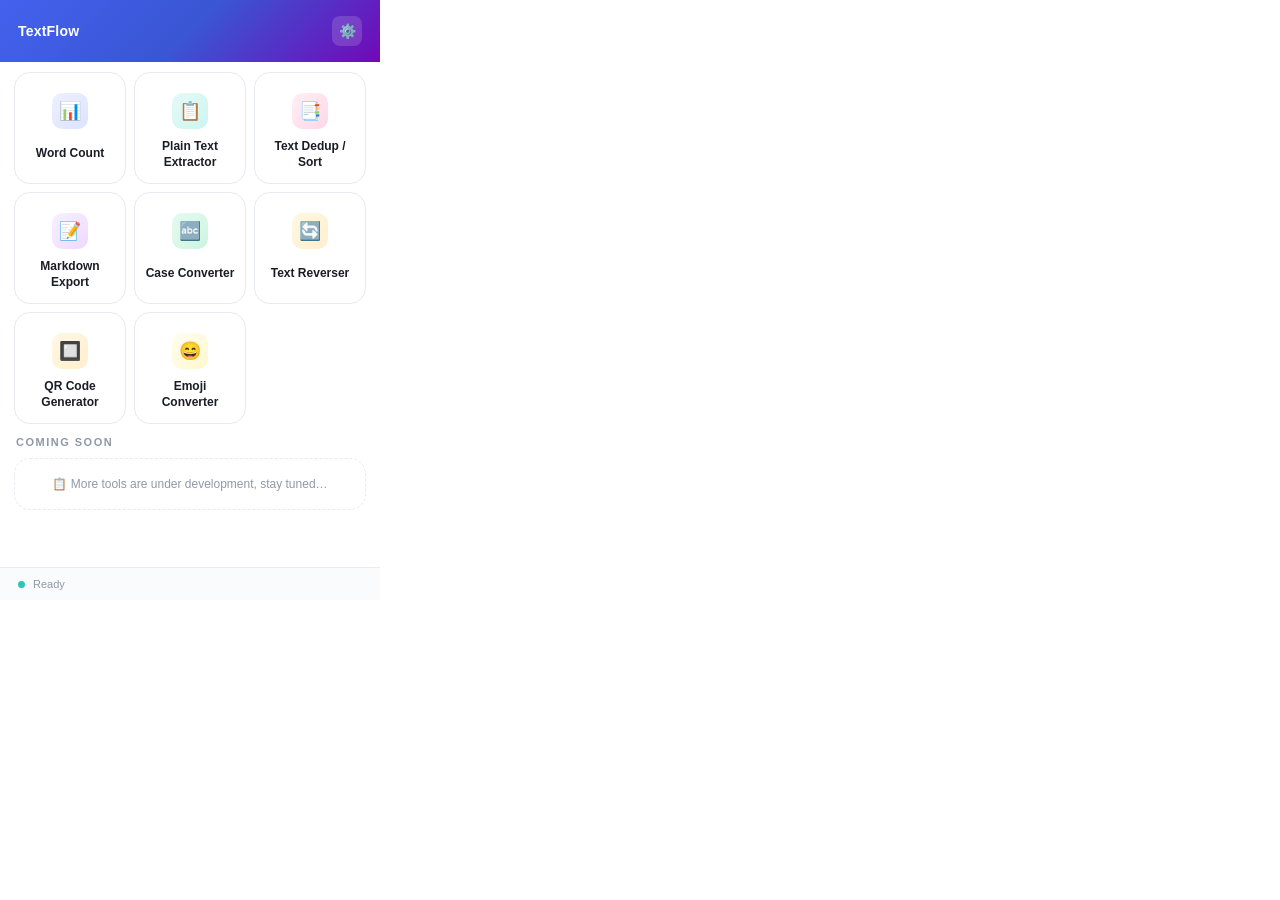
==== commit 413d9cca: "feat: ChatGPT页面导出Markdown空白 Co-authored-by: traeagent <traeagent@users.noreply.github.com>" ====
--- a/popup.html
+++ b/popup.html
@@ -37,23 +37,19 @@
             <div class="card-icon green">🔤</div>
             <div class="card-name" data-i18n="tools.caseconverter.name">大小写/风格转换</div>
           </div>
-	          <div class="tool-card textreverser" data-tool="textreverser" id="cardTextReverser">
-	            <div class="card-icon orange">🔄</div>
-	            <div class="card-name" data-i18n="tools.textreverser.name">文本反转</div>
-	          </div>
-	          <div class="tool-card webclip" data-tool="webclip" id="cardWebClip">
-	            <div class="card-icon blue">🔖</div>
-	            <div class="card-name" data-i18n="tools.webclip.name">网页剪藏</div>
-	          </div>
-	          <div class="tool-card qrcode" data-tool="qrcode" id="cardQRCode">
-	            <div class="card-icon orange">🔲</div>
-	            <div class="card-name" data-i18n="tools.qrcode.name">二维码生成</div>
-	          </div>
-	          <div class="tool-card emojiconverter" data-tool="emojiconverter" id="cardEmojiConverter">
-	            <div class="card-icon yellow">😄</div>
-	            <div class="card-name" data-i18n="tools.emoji_converter.name">Emoji转换</div>
-	          </div>
-	        </div>
+          <div class="tool-card textreverser" data-tool="textreverser" id="cardTextReverser">
+            <div class="card-icon orange">🔄</div>
+            <div class="card-name" data-i18n="tools.textreverser.name">文本反转</div>
+          </div>
+          <div class="tool-card qrcode" data-tool="qrcode" id="cardQRCode">
+            <div class="card-icon orange">🔲</div>
+            <div class="card-name" data-i18n="tools.qrcode.name">二维码生成</div>
+          </div>
+          <div class="tool-card emojiconverter" data-tool="emojiconverter" id="cardEmojiConverter">
+            <div class="card-icon yellow">😄</div>
+            <div class="card-name" data-i18n="tools.emoji_converter.name">Emoji转换</div>
+          </div>
+        </div>
 
         <div class="section-label" data-i18n="home.coming_soon">即将推出</div>
         <div class="coming-card" data-i18n="home.coming_soon_desc">
@@ -102,7 +98,7 @@
         </div>
       </div>
 
-	      <div class="view" id="viewSettings">
+      <div class="view" id="viewSettings">
 
         <div class="settings-section">
           <button class="settings-full-btn" id="btnOpenFullSettings" data-i18n="settings.open_full_settings">打开全部设置</button>
@@ -122,55 +118,9 @@
             </div>
           </div>
         </div>
-	      </div>
-
-	      <div class="view" id="viewWebClip">
-
-	        <div class="mode-pills">
-	          <button class="mode-pill active" id="webClipModeSelection" data-mode="selection" data-i18n="tools.webclip.mode_selected">选中内容</button>
-	          <button class="mode-pill" id="webClipModePage" data-mode="page" data-i18n="tools.webclip.mode_page">当前页面</button>
-	        </div>
-
-	        <div class="webclip-unavailable" id="webClipUnavailable" style="display:none;" data-i18n="tools.webclip.status_unavailable">
-	          无法访问当前页面，请检查是否在普通网页上
-	        </div>
-
-	        <div class="section-label" data-i18n="tools.webclip.label_source">来源</div>
-	        <div class="webclip-source">
-	          <div class="webclip-source-title" id="webClipSourceTitle">—</div>
-	          <div class="webclip-source-meta" id="webClipSourceMeta">—</div>
-	        </div>
-
-	        <div class="section-label" data-i18n="tools.webclip.label_content">剪藏内容</div>
-	        <div class="preview-panel webclip-preview-panel">
-	          <div class="preview-body webclip-preview" id="webClipPreview"></div>
-	        </div>
-
-	        <div class="webclip-form">
-	          <label class="webclip-field">
-	            <span data-i18n="tools.webclip.label_tags">标签</span>
-	            <input id="webClipTags" type="text" maxlength="240" data-i18n-placeholder="tools.webclip.placeholder_tags" placeholder="例如：学习, 资料">
-	          </label>
-	          <label class="webclip-field">
-	            <span data-i18n="tools.webclip.label_note">备注</span>
-	            <textarea id="webClipNote" maxlength="500" data-i18n-placeholder="tools.webclip.placeholder_note" placeholder="添加备注，可选"></textarea>
-	          </label>
-	        </div>
-
-	        <div class="webclip-action-row">
-	          <button class="export-btn primary" id="btnSaveWebClip" data-i18n="tools.webclip.btn_save">保存剪藏</button>
-	        </div>
-
-	        <div class="section-label" data-i18n="tools.webclip.recent_title">最近剪藏</div>
-	        <div class="webclip-list" id="webClipList"></div>
-
-	        <div class="webclip-action-row">
-	          <button class="export-btn" id="btnExportWebClipMD" data-i18n="tools.webclip.btn_export_md">导出 Markdown</button>
-	          <button class="export-btn" id="btnExportWebClipTXT" data-i18n="tools.webclip.btn_export_txt">导出 TXT</button>
-	        </div>
-	      </div>
-
-	      <div class="view" id="viewWordCount">
+      </div>
+
+      <div class="view" id="viewWordCount">
 
         <div class="mode-pills">
           <button class="mode-pill active" data-mode="selected" data-i18n="tools.wordcount.mode_selected">选中内容</button>
@@ -224,6 +174,11 @@
 
       <div class="view" id="viewMarkdown">
 
+        <div class="mode-pills">
+          <button class="mode-pill active" data-mode="selected" data-i18n="tools.markdown.mode_selected">选中内容</button>
+          <button class="mode-pill" data-mode="full" data-i18n="tools.markdown.mode_full">整个页面</button>
+        </div>
+
         <div class="toggle-row">
           <div>
             <div class="toggle-label" data-i18n="tools.markdown.option_preserve_indent">保留段首缩进</div>
--- a/styles/popup.css
+++ b/styles/popup.css
@@ -334,10 +334,58 @@
 	  box-shadow: 0 2px 8px rgba(67,97,238,0.1);
 	}
 
-	.mode-pill:disabled {
+.mode-pill:disabled {
 	  opacity: 0.45;
 	  cursor: default;
 	}
+
+.markdown-source-tag {
+  display: inline-flex;
+  align-items: center;
+  max-width: 100%;
+  padding: 5px 10px;
+  border-radius: 999px;
+  background: #f4f6fb;
+  color: var(--text-muted);
+  font-size: 11px;
+  font-weight: 700;
+  margin-bottom: 10px;
+}
+
+.manual-input-panel {
+  margin-bottom: 14px;
+}
+
+.manual-input-panel textarea {
+  width: 100%;
+  min-height: 120px;
+  max-height: 180px;
+  resize: vertical;
+  border: 1.5px solid var(--border);
+  border-radius: 12px;
+  background: #fafbfc;
+  color: var(--text);
+  font: inherit;
+  font-size: 12px;
+  line-height: 1.5;
+  padding: 12px;
+  outline: none;
+  transition: all var(--transition);
+}
+
+.manual-input-panel textarea:focus {
+  background: var(--surface);
+  border-color: var(--accent);
+  box-shadow: 0 0 0 3px rgba(67,97,238,0.08);
+}
+
+.manual-char-count {
+  margin-top: 6px;
+  color: var(--text-muted);
+  font-size: 11px;
+  text-align: right;
+  font-variant-numeric: tabular-nums;
+}
 
 .btn-primary {
   width: 100%;
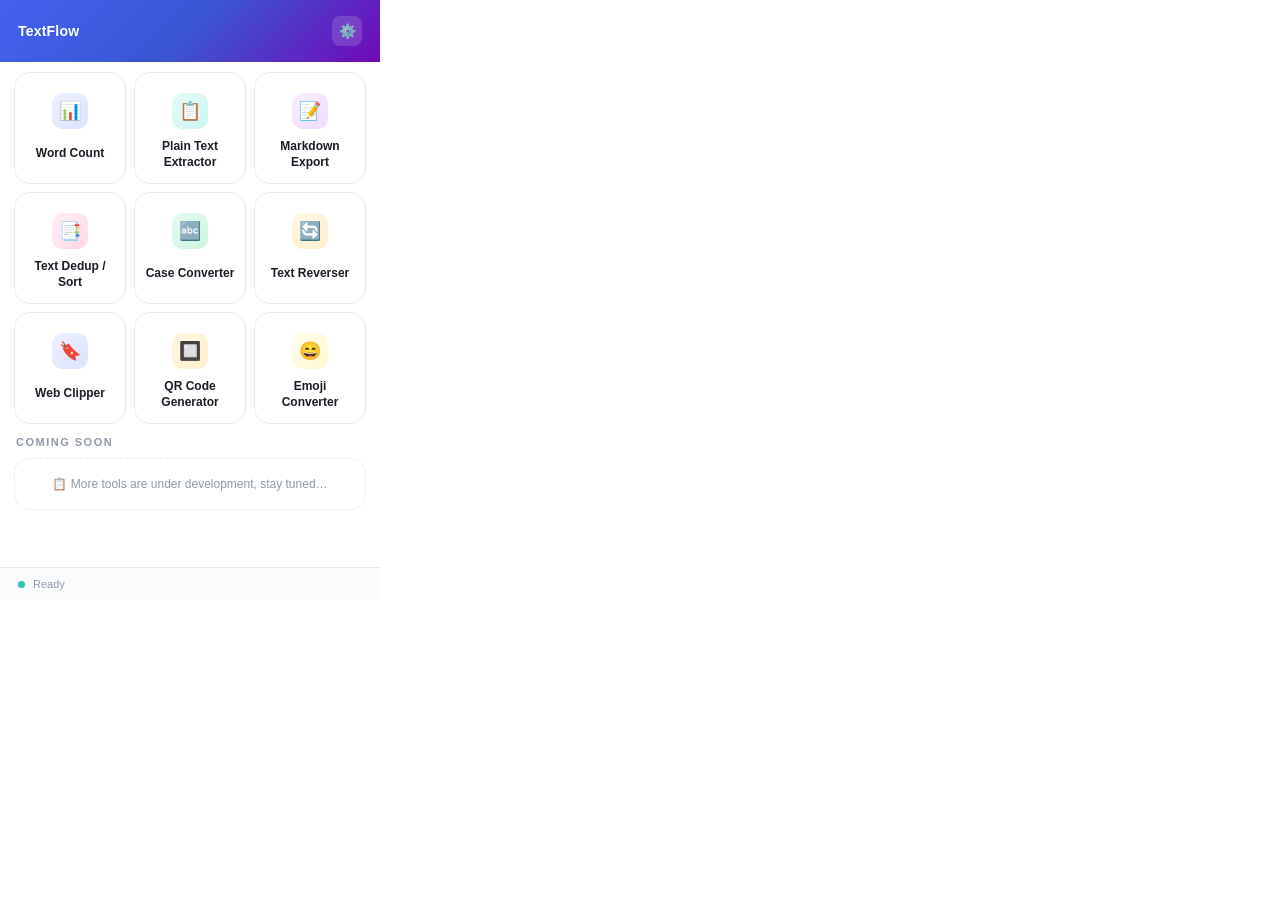
==== commit 4d5c81cf: "feat: 支持多AI站点对话提取并清理原型文件 - content.js: 通过 conversation-turn/user-query/model-response/data-message-i" ====
--- a/popup.html
+++ b/popup.html
@@ -25,31 +25,35 @@
             <div class="card-icon teal">📋</div>
             <div class="card-name" data-i18n="tools.plaintext.name">纯文本提取</div>
           </div>
+          <div class="tool-card markdown" data-tool="markdown" id="cardMarkdown">
+            <div class="card-icon purple">📝</div>
+            <div class="card-name" data-i18n="tools.markdown.name">导出Markdown</div>
+          </div>
           <div class="tool-card textdedup" data-tool="textdedup" id="cardTextDedup">
             <div class="card-icon pink">📑</div>
             <div class="card-name" data-i18n="tools.textdedup.name">去重/排序</div>
           </div>
-          <div class="tool-card markdown" data-tool="markdown" id="cardMarkdown">
-            <div class="card-icon purple">📝</div>
-            <div class="card-name" data-i18n="tools.markdown.name">导出Markdown</div>
-          </div>
           <div class="tool-card caseconverter" data-tool="caseconverter" id="cardCaseConverter">
             <div class="card-icon green">🔤</div>
             <div class="card-name" data-i18n="tools.caseconverter.name">大小写/风格转换</div>
           </div>
-          <div class="tool-card textreverser" data-tool="textreverser" id="cardTextReverser">
-            <div class="card-icon orange">🔄</div>
-            <div class="card-name" data-i18n="tools.textreverser.name">文本反转</div>
-          </div>
-          <div class="tool-card qrcode" data-tool="qrcode" id="cardQRCode">
-            <div class="card-icon orange">🔲</div>
-            <div class="card-name" data-i18n="tools.qrcode.name">二维码生成</div>
-          </div>
-          <div class="tool-card emojiconverter" data-tool="emojiconverter" id="cardEmojiConverter">
-            <div class="card-icon yellow">😄</div>
-            <div class="card-name" data-i18n="tools.emoji_converter.name">Emoji转换</div>
-          </div>
-        </div>
+	          <div class="tool-card textreverser" data-tool="textreverser" id="cardTextReverser">
+	            <div class="card-icon orange">🔄</div>
+	            <div class="card-name" data-i18n="tools.textreverser.name">文本反转</div>
+	          </div>
+	          <div class="tool-card webclip" data-tool="webclip" id="cardWebClip">
+	            <div class="card-icon blue">🔖</div>
+	            <div class="card-name" data-i18n="tools.webclip.name">网页剪藏</div>
+	          </div>
+	          <div class="tool-card qrcode" data-tool="qrcode" id="cardQRCode">
+	            <div class="card-icon orange">🔲</div>
+	            <div class="card-name" data-i18n="tools.qrcode.name">二维码生成</div>
+	          </div>
+	          <div class="tool-card emojiconverter" data-tool="emojiconverter" id="cardEmojiConverter">
+	            <div class="card-icon yellow">😄</div>
+	            <div class="card-name" data-i18n="tools.emoji_converter.name">Emoji转换</div>
+	          </div>
+	        </div>
 
         <div class="section-label" data-i18n="home.coming_soon">即将推出</div>
         <div class="coming-card" data-i18n="home.coming_soon_desc">
@@ -61,7 +65,13 @@
 
         <div class="mode-pills">
           <button class="mode-pill active" data-mode="selected" data-i18n="tools.plaintext.mode_selected">选中内容</button>
+          <button class="mode-pill" data-mode="manual" data-i18n="tools.plaintext.mode_manual">手动输入</button>
           <button class="mode-pill" data-mode="full" data-i18n="tools.plaintext.mode_full">整个页面</button>
+        </div>
+
+        <div class="manual-input-panel" id="ptManualPanel" style="display:none;">
+          <textarea id="ptManualInput" data-i18n-placeholder="tools.plaintext.placeholder_input" placeholder="请输入或粘贴要提取的文本…"></textarea>
+          <div class="manual-char-count" id="ptManualCharCount">0</div>
         </div>
 
         <div class="toggle-row">
@@ -98,7 +108,7 @@
         </div>
       </div>
 
-      <div class="view" id="viewSettings">
+	      <div class="view" id="viewSettings">
 
         <div class="settings-section">
           <button class="settings-full-btn" id="btnOpenFullSettings" data-i18n="settings.open_full_settings">打开全部设置</button>
@@ -118,13 +128,65 @@
             </div>
           </div>
         </div>
-      </div>
-
-      <div class="view" id="viewWordCount">
+	      </div>
+
+	      <div class="view" id="viewWebClip">
+
+	        <div class="mode-pills">
+	          <button class="mode-pill active" id="webClipModeSelection" data-mode="selection" data-i18n="tools.webclip.mode_selected">选中内容</button>
+	          <button class="mode-pill" id="webClipModePage" data-mode="page" data-i18n="tools.webclip.mode_page">当前页面</button>
+	        </div>
+
+	        <div class="webclip-unavailable" id="webClipUnavailable" style="display:none;" data-i18n="tools.webclip.status_unavailable">
+	          无法访问当前页面，请检查是否在普通网页上
+	        </div>
+
+	        <div class="section-label" data-i18n="tools.webclip.label_source">来源</div>
+	        <div class="webclip-source">
+	          <div class="webclip-source-title" id="webClipSourceTitle">—</div>
+	          <div class="webclip-source-meta" id="webClipSourceMeta">—</div>
+	        </div>
+
+	        <div class="section-label" data-i18n="tools.webclip.label_content">剪藏内容</div>
+	        <div class="preview-panel webclip-preview-panel">
+	          <div class="preview-body webclip-preview" id="webClipPreview"></div>
+	        </div>
+
+	        <div class="webclip-form">
+	          <label class="webclip-field">
+	            <span data-i18n="tools.webclip.label_tags">标签</span>
+	            <input id="webClipTags" type="text" maxlength="240" data-i18n-placeholder="tools.webclip.placeholder_tags" placeholder="例如：学习, 资料">
+	          </label>
+	          <label class="webclip-field">
+	            <span data-i18n="tools.webclip.label_note">备注</span>
+	            <textarea id="webClipNote" maxlength="500" data-i18n-placeholder="tools.webclip.placeholder_note" placeholder="添加备注，可选"></textarea>
+	          </label>
+	        </div>
+
+        <div class="action-bar">
+          <button class="export-btn primary" id="btnSaveWebClip" data-i18n="tools.webclip.btn_save">保存剪藏</button>
+        </div>
+
+	        <div class="section-label" data-i18n="tools.webclip.recent_title">最近剪藏</div>
+	        <div class="webclip-list" id="webClipList"></div>
+
+	        <div class="webclip-action-row">
+	          <button class="export-btn" id="btnExportWebClipMD" data-i18n="tools.webclip.btn_export_md">导出 Markdown</button>
+	          <button class="export-btn" id="btnExportWebClipTXT" data-i18n="tools.webclip.btn_export_txt">导出 TXT</button>
+	        </div>
+	      </div>
+
+	      <div class="view" id="viewWordCount">
 
         <div class="mode-pills">
           <button class="mode-pill active" data-mode="selected" data-i18n="tools.wordcount.mode_selected">选中内容</button>
+          <button class="mode-pill" data-mode="manual" data-i18n="tools.wordcount.mode_manual">手动输入</button>
           <button class="mode-pill" data-mode="full" data-i18n="tools.wordcount.mode_full">整个页面</button>
+        </div>
+
+        <div class="manual-input-panel" id="wcManualPanel" style="display:none;">
+          <textarea id="wcManualInput" data-i18n-placeholder="tools.wordcount.placeholder_input" placeholder="请输入或粘贴要统计的文本…"></textarea>
+          <div class="manual-char-count" id="wcManualCharCount">0</div>
         </div>
 
         <div class="result-area show" id="wcResultArea">
@@ -176,7 +238,13 @@
 
         <div class="mode-pills">
           <button class="mode-pill active" data-mode="selected" data-i18n="tools.markdown.mode_selected">选中内容</button>
+          <button class="mode-pill" data-mode="manual" data-i18n="tools.markdown.mode_manual">手动输入</button>
           <button class="mode-pill" data-mode="full" data-i18n="tools.markdown.mode_full">整个页面</button>
+        </div>
+
+        <div class="manual-input-panel" id="mdManualPanel" style="display:none;">
+          <textarea id="mdManualInput" data-i18n-placeholder="tools.markdown.placeholder_input" placeholder="请输入或粘贴要转换的内容…"></textarea>
+          <div class="manual-char-count" id="mdManualCharCount">0</div>
         </div>
 
         <div class="toggle-row">
@@ -218,7 +286,13 @@
 
         <div class="mode-pills">
           <button class="mode-pill active" data-mode="selected" data-i18n="tools.qrcode.mode_selected">选中内容</button>
+          <button class="mode-pill" data-mode="manual" data-i18n="tools.qrcode.mode_manual">手动输入</button>
           <button class="mode-pill" data-mode="full" data-i18n="tools.qrcode.mode_full">当前页面</button>
+        </div>
+
+        <div class="manual-input-panel" id="qrManualPanel" style="display:none;">
+          <textarea id="qrManualInput" data-i18n-placeholder="tools.qrcode.placeholder_input" placeholder="请输入或粘贴要生成二维码的内容…" maxlength="1000"></textarea>
+          <div class="manual-char-count" id="qrManualCharCount">0</div>
         </div>
 
         <div class="result-area show" id="qrResultArea">
--- a/styles/popup.css
+++ b/styles/popup.css
@@ -339,19 +339,6 @@
 	  cursor: default;
 	}
 
-.markdown-source-tag {
-  display: inline-flex;
-  align-items: center;
-  max-width: 100%;
-  padding: 5px 10px;
-  border-radius: 999px;
-  background: #f4f6fb;
-  color: var(--text-muted);
-  font-size: 11px;
-  font-weight: 700;
-  margin-bottom: 10px;
-}
-
 .manual-input-panel {
   margin-bottom: 14px;
 }
